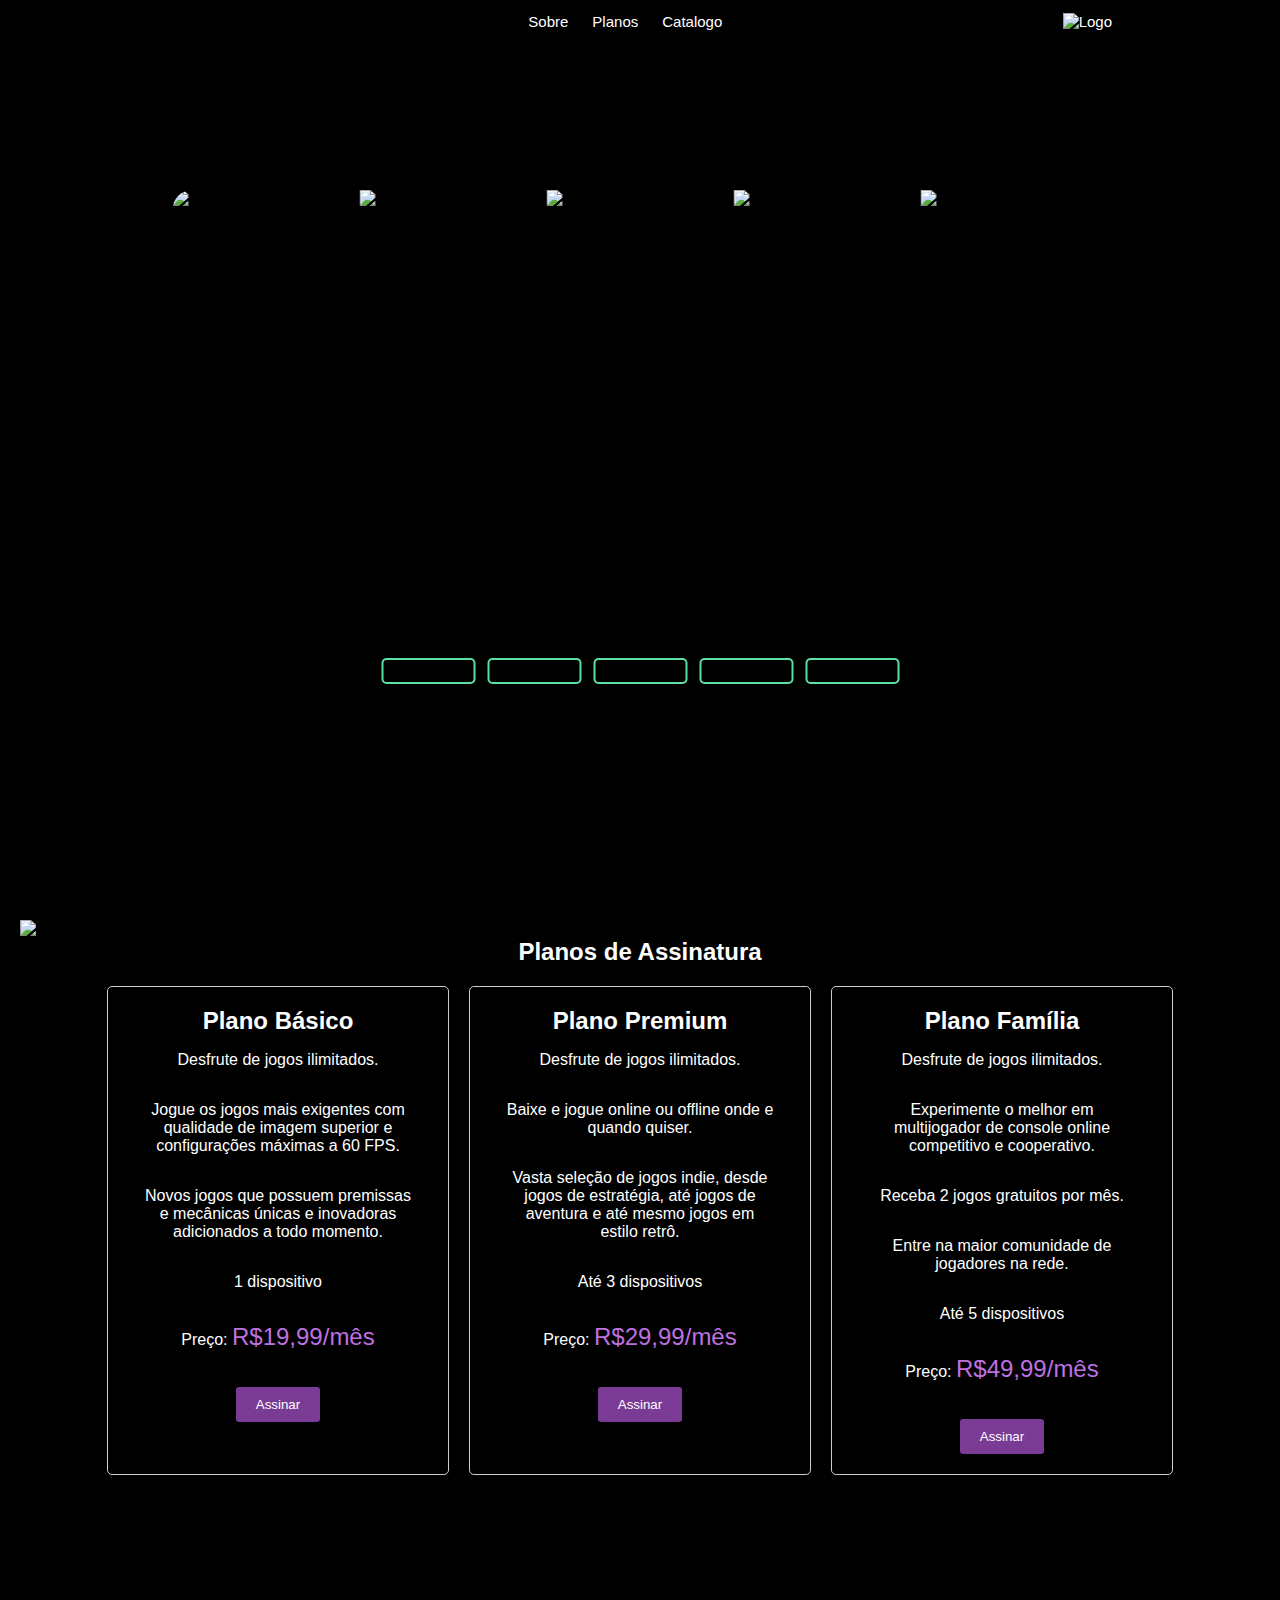
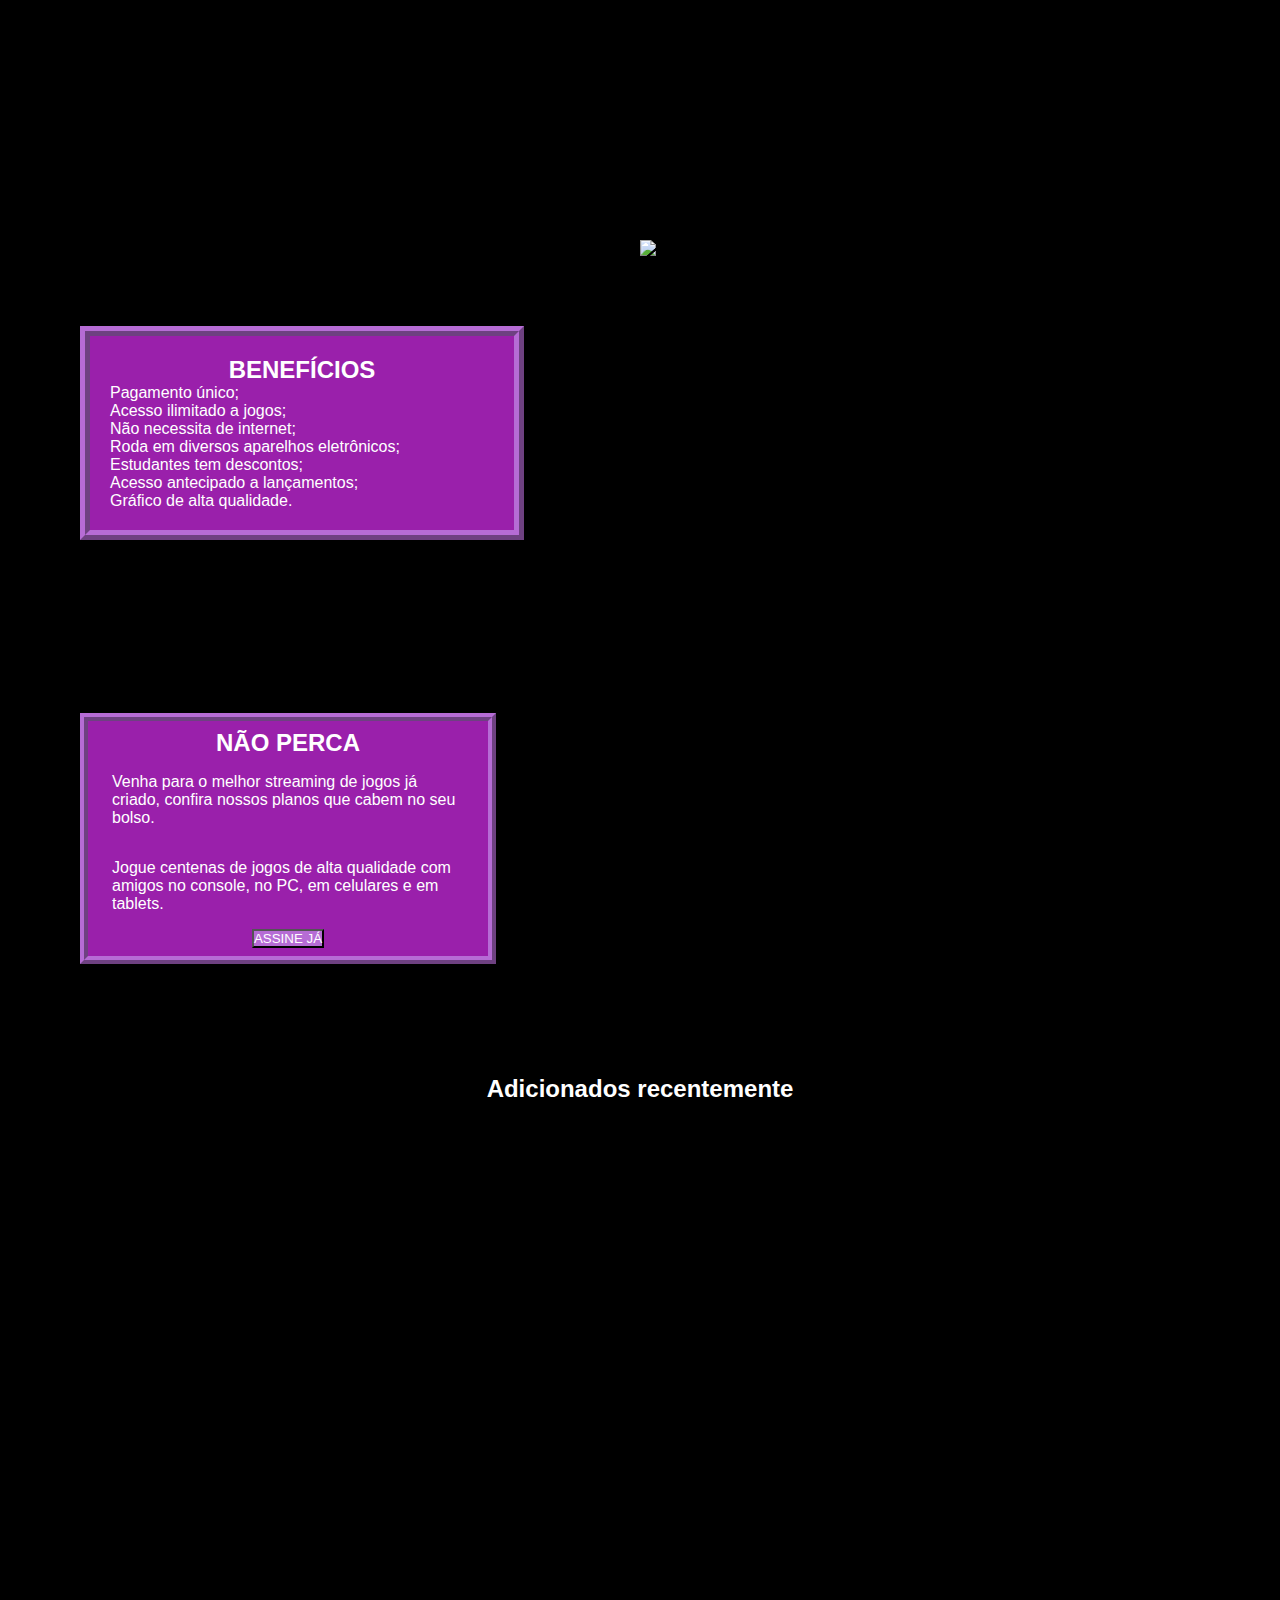
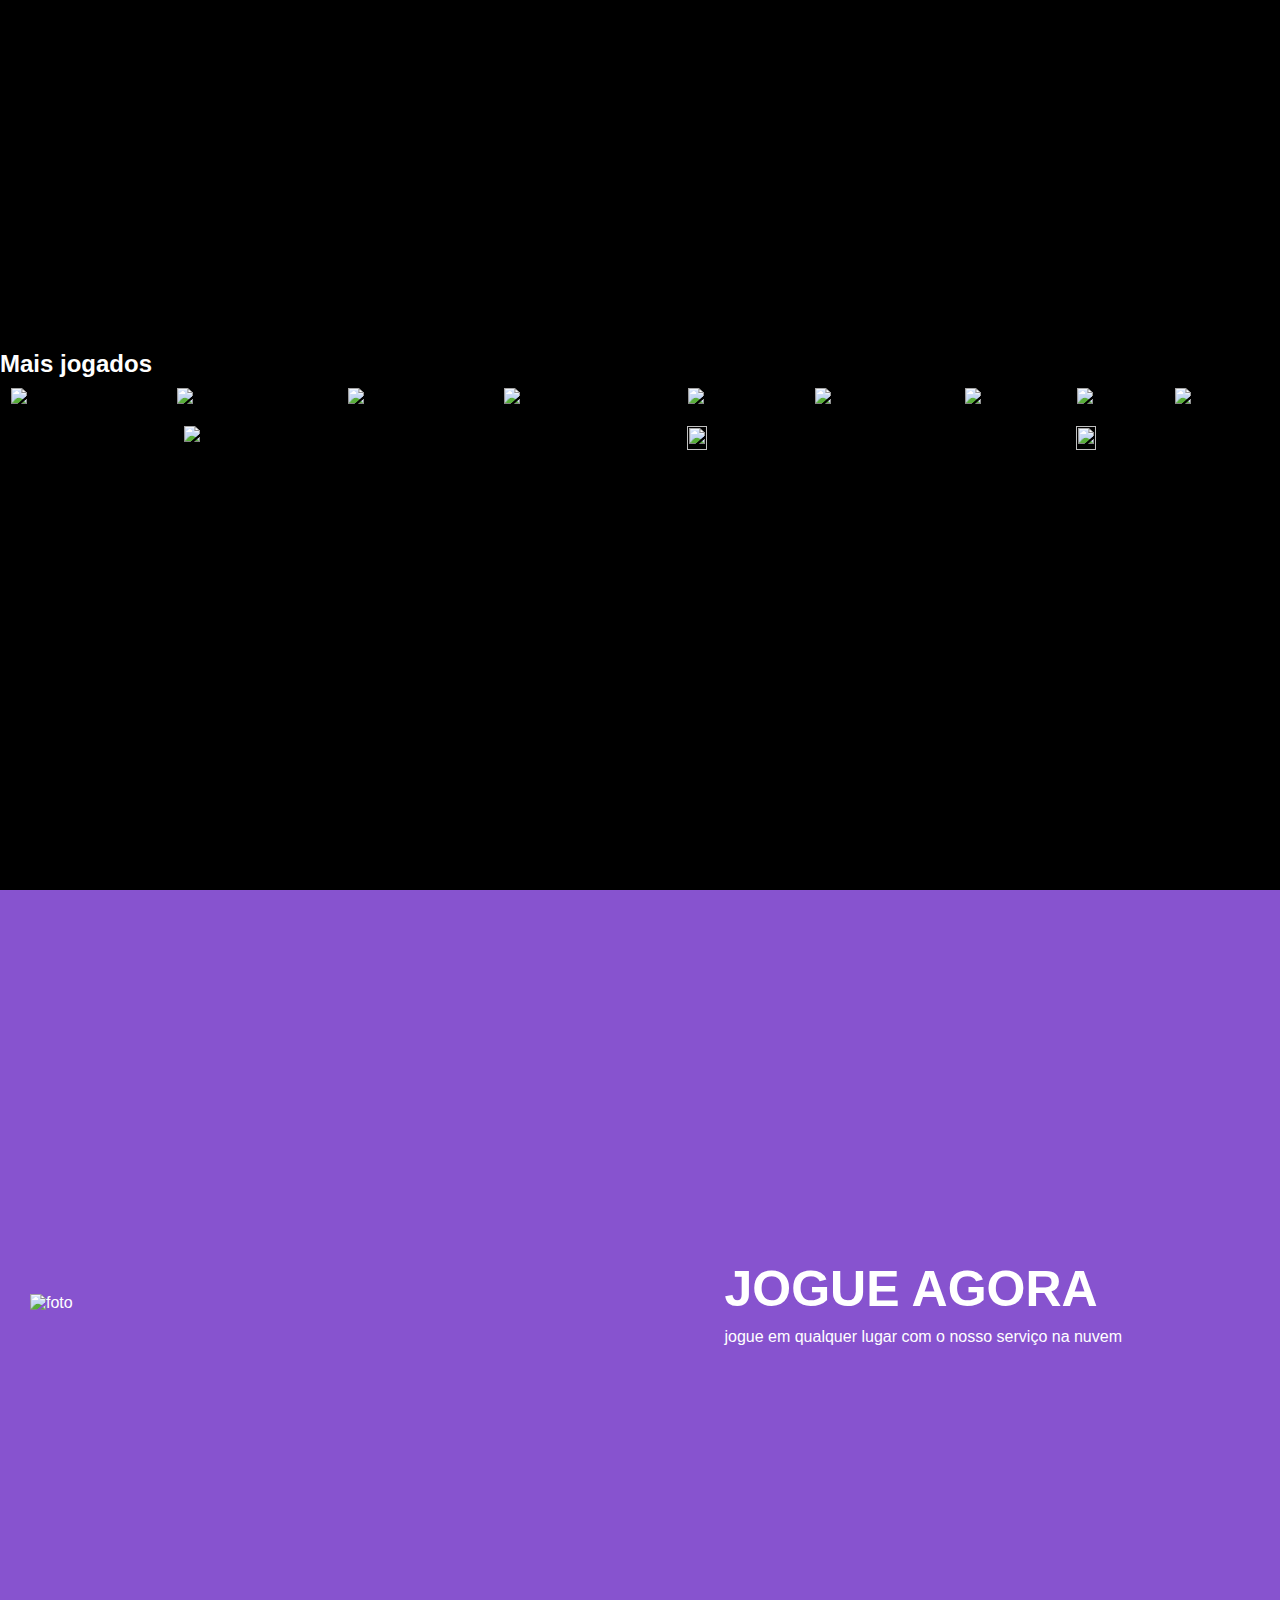
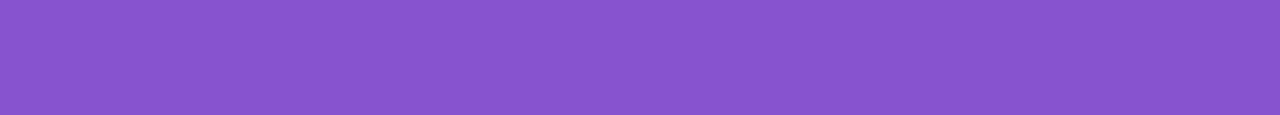
==== caven.html @ 741cf0db "Add files via upload" ====
<!DOCTYPE html>
<html lang="pt-br">
<head>
    <meta charset="UTF-8">
    <meta name="viewport" content="width=device-width, initial-scale=1.0">
    <title>Document</title>
    <link rel="stylesheet" href="caven.css">
</head>
<body>
    
</body>
</html>
<!--Carol-->
<section class="backgrond">
    <div>
    <nav class="menu">
        <div class="vazia">   
        </div>
        <ul class="lista">
            <a href="# Mockup"><li>Sobre</li></a>
            <a href="# Planos de Assinatura - Streaming de Jogos"><li>Planos</li></a>
            <a href="# Catálogo"><li>Catalogo</li></a>
        </ul>
        <div>
            <img class="logo" src="images-caven1/imagem-carol/caven2.png" alt="Logo">
        </div>
        </nav>
    <div class="apresentacao">
        <h1>CAVEN</h1>
        <p>Imagine um streaming dedicado ao jogos indie, ou seja, jogos produzidos por desenvolvedores independentes e não pelas grandes empresas de jogos. Que tal ter a oportunidade de jogar e experimentar novos jogos que possuem premissas e mecânicas únicas e inovadoras? Nosso streaming Caven pode ser a opção ideal para você.</p>
        <div class="button-capa">
            <button>CADASTRE-SE</button>
        </div>
    </div>
    </div>
</section>
<!--Fim Carol-->

<!--patricia-->
<section class="planos">
<img src="images-caven1/imagem-patricia/caven.logo.png" alt="LogoCaven" width="150">
<h2 class="deassinatura">Planos de Assinatura</h2>
 
<div class="planos-container">
 
<div class="plano">
     
<h2>Plano Básico</h2>
<p>Desfrute de jogos ilimitados.</p>      
<p>Jogue os jogos mais exigentes com qualidade de imagem superior e configurações máximas a 60 FPS.</p>
     
     
<p>Novos jogos que possuem premissas e mecânicas únicas e inovadoras adicionados a todo momento.</p>
         
<p>1 dispositivo</p>
     
<p>Preço: <span class="preco">R$19,99/mês</span></p>
     
<button class="btn-assinar">Assinar</button>
</div>

<div class="plano">

<h2>Plano Premium</h2>
   
<p>Desfrute de jogos ilimitados.</p>
     
<p>Baixe e jogue online ou offline onde e quando quiser.</p>
<p> Vasta seleção de jogos indie, desde jogos de estratégia, até jogos de aventura e até mesmo jogos em estilo retrô.</p>
         
<p>Até 3 dispositivos</p>
<p>Preço: <span class="preco">R$29,99/mês</span></p>
     
<button class="btn-assinar">Assinar</button>
   
</div>

<div class="plano">
     
<h2>Plano Família</h2>
     
<p>Desfrute de jogos ilimitados.</p>
     
<p>Experimente o melhor em multijogador de console online competitivo e cooperativo.</p>

<p>Receba 2 jogos gratuitos por mês.</p>

<p>Entre na maior comunidade de jogadores na rede.</p>

<p>Até 5 dispositivos</p>
     
<p>Preço: <span class="preco">R$49,99/mês</span></p>
     
<button class="btn-assinar">Assinar</button>
</section>

<!--Fim Patricia-->

<!--Lillian-->

<section class="beneficios">
       
    <div class="textos">
    <div class="caixa1">
      <h2>BENEFÍCIOS</h2>
        <ul>
            <li>Pagamento único;</li>
            <li>Acesso ilimitado a jogos;</li>
            <li>Não necessita de internet;</li>
            <li>Roda em diversos aparelhos eletrônicos;</li>
            <li>Estudantes tem descontos;</li>
            <li>Acesso antecipado a lançamentos;</li>
            <li>Gráfico de alta qualidade.</li>
        </ul>
    </div>
    <div class="caixa2">
        <h2>NÃO PERCA</h2>
        <p>Venha para o melhor streaming de jogos já criado, confira nossos planos que cabem no seu bolso.</p>
        <p>Jogue centenas de jogos de alta qualidade com amigos no console, no PC, em celulares e em tablets.</p>
        <a href="# planos de assinatura - streaming de jogo"><button>ASSINE JÁ</button></a>
    </div>
</div>
<img src="images-caven1/imagem-lilian/streaming.jpg" alt="streaming">
</section>
<!--Fim Lillian-->

<!--Gabriel-->
<section class="corpo-catalogo">
    <h2 class="recentes">Adicionados recentemente</h2>
            <div class="catalogo-caven">
    
    
            <div class="slides">
            <!--Radio Buttons-->
                    <input type="radio" name="slide" id="slide1" checked>
                    <input type="radio" name="slide" id="slide2">
                    <input type="radio" name="slide" id="slide3">
                    <input type="radio" name="slide" id="slide4">
                    <input type="radio" name="slide" id="slide5">
                <!--Fim do radio Buttons-->
               
                <!--Imagens recentementes-->
                <div class="slide s1">
                    <img src="images-caven1/hades-catalogo.jpg" alt="hades catalogo">
                </div>
    
    
                <div class="slide">
                  <img src="images-caven1/batman-city.jpg" alt="batman catalogo">
                </div>
               
                <div class="slide">
                    <img src="images-caven1/hallowknight-catalogo.webp" alt="Hllowknight catalogo">
                </div>
    
    
                <div class="slide">
                    <img src="images-caven1/red-dead-redemption-2-catalogo.webp" alt="Red Dead catalogo">
    
    
                </div>
               
                <div class="slide">
                    <img src="images-caven1/undertale-catalogo.jpg" alt="Undertale catalogo">
                   
                </div>
    
    
               
                </div>
                <!--Fim das imagens-->
    
    
                <!--Barras do destaque-->
                <div class="navegacao">
                    <label class="barra" for="slide1"></label>
                    <label class="barra" for="slide2"></label>
                    <label class="barra" for="slide3"></label>
                    <label class="barra" for="slide4"></label>
                    <label class="barra" for="slide5"></label>
                </div>
     
            </div><!--Final da div-->

       
            </section>

 <!--2 parte catalogo-->

<section class="corpo-catalogo2">
        <div class="catalogo2">
            <h2>Mais jogados</h2>
            <div class="rolar">
           
    
    
            <div class="zoom">
                <img class="" src="images-caven1/batman-city.jpg" alt="batman-city-game">
            </div>
    
    
            <div class="zoom">
                <img class="" src="images-caven1/hallowknight-catalogo.webp" alt="hallowknight-game">
            </div>
    
    
            <div class="zoom">
                <img class="" src="images-caven1/reddead-catalogo.jpg" alt="red-deade-game">
            </div>

            <div class="zoom">
                <img class="" src="images-caven1/batmanknight-catalogo.jpg" alt="batman-knigth-game">
            </div>
           
            <div class="zoom">
                <img class="" src="images-caven1/hades-catalogo.jpg" alt="hades-game">
            </div>
    
    
            <div class="zoom">
              <img class="" src="images-caven1/undertale-catalogo.jpg" alt="undertale-game">  
            </div>
            
            <div class="zoom">
                <img class="" src="images-caven1/little-nughtmares.jpg" alt="little-game">
            </div>
               
            <div class="zoom">
                <img class="" src="images-caven1/gta-san-andreas-catalogo.jpg" alt="Cj-game">
            </div>
            <div class="zoom">
                <img class="" src="images-caven1/bully-catalogo.jpg" alt="bully-game">
            </div>
            
            <div class="zoom">
                <img class="" src="images-caven1/dead-cells2.jpg" alt="dead-cells-game">
            </div>
    
            <div class="zoom">
                <img class="" src="images-caven1/doom2.webp" alt="">  
            </div>
    
    
            <div class="zoom">
    <img class="" src="images/amnesia.jpg" alt="">
            </div>
        </div>
                    </div>
    </section>
<!--Fim Gabriel-->    

<!--Joao-->
<section class="mockup">
    <div class="mockup1">
        <img src="images-caven1/imagem-joao/143000-1-product-3x.png" alt="foto">
    </div>
    <div class="mockup2">
            <h2>JOGUE AGORA</h2>
            <p>jogue em qualquer lugar com o nosso serviço na nuvem</p>
        </div>
    </section>
<!--Fim Joao-->
---- caven.css ----
*{
    margin: 0%;
    padding: 0%;
    list-style: none;
    font-family: Arial, Helvetica, sans-serif;

}
body{
    background-color: black;
}
/* Carol */
.backgrond{
    height: 100vh;
}
.logo {
    height: 70px;
    /* padding: 20px; */
}
.button-capa button{
    background-color: #5DDEA2;
    padding: 10px;
    color: black;
    border: none;
    margin: 10px;
}
button:hover{
    box-shadow: 1px 1px 1px 1px #ffffff;
    background-color: #793B94;
    transform: scale(1.2);
    color: #5DDEA2;
    font-weight: bold;
} 
nav{
    display: flex;
    gap: 30px;
    font-size: 15px;
}
nav a{
    color: #fff;
    text-decoration: none;
}
.apresentacao{
    margin-left: 14%;
    margin-top: 12%;
}
.apresentacao h1{
    color:#5DDEA2;
    font-size: 68px;
}
.apresentacao p{
    color: white;
    font-size: 17px;
    margin-top: 1rem;
    line-height: 25px;
    width: 500px;
}
.menu{
    color: rgb(255, 255, 255);
    display: flex;
    justify-content:space-around;
    align-items: center;
    padding: 1%;
}
.lista{
    display: flex;
    align-items: center;
    gap: 24px;
}
.vazia{
    width: 20px;
}
.button-capa{
    padding: 1%;
}
/* Fim Carol */

/* Patricia */
.planos{
    margin: 0;
    padding: 20px;
    height: 100vh;
}
.deassinatura{
    text-align: center;
    color: white;
  }

  .planos-container {
    display: flex;
    justify-content: center;
    margin-top: 20px;
  }

  .plano {
    border: 1px solid #ccc;
    border-radius: 5px;
    padding: 20px;
    margin: 0 10px;
    max-width: 300px;
    text-align: center;
  }

  .plano h2 {
    color: #ffffff;
  }

  .plano p {
    color: #ffffff;
    padding: 16px;
  }

  .plano .preco {
    font-size: 24px;
    color: #BE70E0;
    margin-top: 10px;
  }

  .plano .btn-assinar {
    background-color: #793B94;
    color: #fff;
    border: none;
    border-radius: 3px;
    padding: 10px 20px;
    margin-top: 20px;
    cursor: pointer;
  }

  .btn-assinar:hover{
    box-shadow: 1px 1px 1px 1px #ffffff;
    background-color: #5DDEA2;
    transform: scaleX(1,2);
    color: #BE70E0;
    font-weight: bold;
  }
  /* Final PAtricia */
  
  /* Lillian */
  .beneficios{
    background-color:black;
   background-size: cover;
   background-repeat: no-repeat;
   height: 90vh;
   margin: 0%;
   justify-content: space-between;
   /* padding: 15%; */
   /* margin: 0%
   
   gap: 300px;
   width: ; */
   display: flex;
}
.beneficio{
    list-style: circle;
    padding: 10px;
}
.caixa1 h2{
    color: rgb(255, 255, 255);
    text-align: center;
}
.beneficios ul{
    color: rgb(255, 255, 255);
}
.beneficios p{
    color: rgb(255, 255, 255);
}
    .beneficios h2{
        background-color: #be70e000;
        height: 15;
    }
.caixa1 {
    border: 10px ridge #b66cd5;
    background-color: rgba(154, 32, 171, 1);
    width: 30vw;
    padding: 20px;
    display: flex;
    flex-direction: column;    
}
.caixa2 {
    border: 8px ridge #b66cd5;
    background-color: rgba(154, 32, 171, 1);
    width: 30vw;
    padding: 0.5rem;
    display: flex;
    flex-direction: column;
}
.caixa2 p{
    padding: 16px;
    color: white;
}
.caixa2 h2{
    color: white;
    text-align: center;

}
.caixa2 button{
    color: #ffffff;
    background-color: #b66cd5;

}
 .beneficios img{
    width: 50VW;
    text-align: right;
    background-position: right top
 }
 .textos{
    display: flex;
    flex-direction: column;
    justify-content: space-around;
    padding-left: 80px;
 }
 .caixa2 a {
    text-align: center;
 }
/* Fim Lillian */

/* Gabriel */

.catalogo-caven{
    font-family: Arial, Helvetica, sans-serif;
    margin: 0%;
    padding: 0%;
    height: 100vh;
    width: 100%;
    background-color: black;
    display: flex;
}
h2{ 
    
    color: white;
}
/* 1 parte catalogo */
.corpo-catalogo{
    margin: 0%;
    padding: 0%;
    height: 100vh;
    width: 100%;
    background-color:black ;
}
.catalogo-caven{
height: 520px;
width: 935px;
border-radius: 20px;
overflow: hidden;
position: absolute;
top:50%;
left:50%;
transform: translate( -50%,-50%);
}
.recentes{
    padding-top: 25px;
    text-align: center;
   
}


.navegacao{
    position: absolute;
    bottom: 20px;
    left: 50%;
   transform: translate(-50%);
    display: flex;


}


.barra{
    width: 90px;
    height: 22px;
    border: 2px solid #5DDEA2;
    margin: 6px;
    border-radius: 5px;
    cursor:pointer ;
    transition: 0.4s;
}
.barra:hover{
    background-color:#5DDEA2;
}


input{
    display: none;
}
.slides{
    display: flex;
    width: 500%;
    height: 100%;
}
.slide{
    width: 20%;
    transition: .6s;
}
.slide img{
    width: 100%;
    height: 100%;
    cursor: pointer;


}
#slide1:checked~.s1{
    margin-left:0 ;


}
#slide2:checked~.s1{
    margin-left: -20%;
}
#slide3:checked~.s1{
    margin-left: -40%;
}
#slide4:checked~.s1{
    margin-left: -60%;
}
#slide5:checked~.s1{
    margin-left: -80%;
}


.slide{
    overflow: hidden
}
.slide img{
    width: 100%;
    height: 100%;
    transition:400ms;
}
.slide:hover img{
scale: 120%;
}


/* fim da 1 parte */



/* 2parte catalogo */


.corpo-catalogo2{
    margin: 0%;
    padding: 0%;
    height: 60vh;
    width: 100%;
    background-color: black;
    display: flex;
}


.zoom{
    max-width: 15rem;
    max-height:10rem ;
    overflow: hidden;
    display: inline-block;
    padding: 10px;


}
.zoom:hover{
    border-color: #5DDEA2;
    border-style: solid;
    border-width: 3px;
}


.zoom img{
height: 100%;
width: 100%;
    transition: 400ms;
cursor: pointer;
}


.zoom:hover img{
    scale: 120%;


}
.rolar{
    display: flex;
    flex-wrap: wrap;
    justify-content: space-around;


}
::-webkit-scrollbar{
    display: none;
}
/* fim da 2 parte */

/* Fim Gabriel */

/* Joao */
.mockup{
    height: 85vh;
    background-color: #8753CF;
    font-size: medium;
    font-style: normal;
    font-family: Arial, Helvetica, sans-serif;
    color: white;
    display: flex;
    padding: 30px;
    align-items: center;
    justify-content:space-between ;
}
.mockup2 {
    padding-right: 8rem;
    /* height: 80vh; */
}
.mockup2 p{
    padding-top: 10px;
}
.mockup img{
    height: 600px;
}
.mockup h2{
    font-size: 50px;
    /* text-align: center; */
}
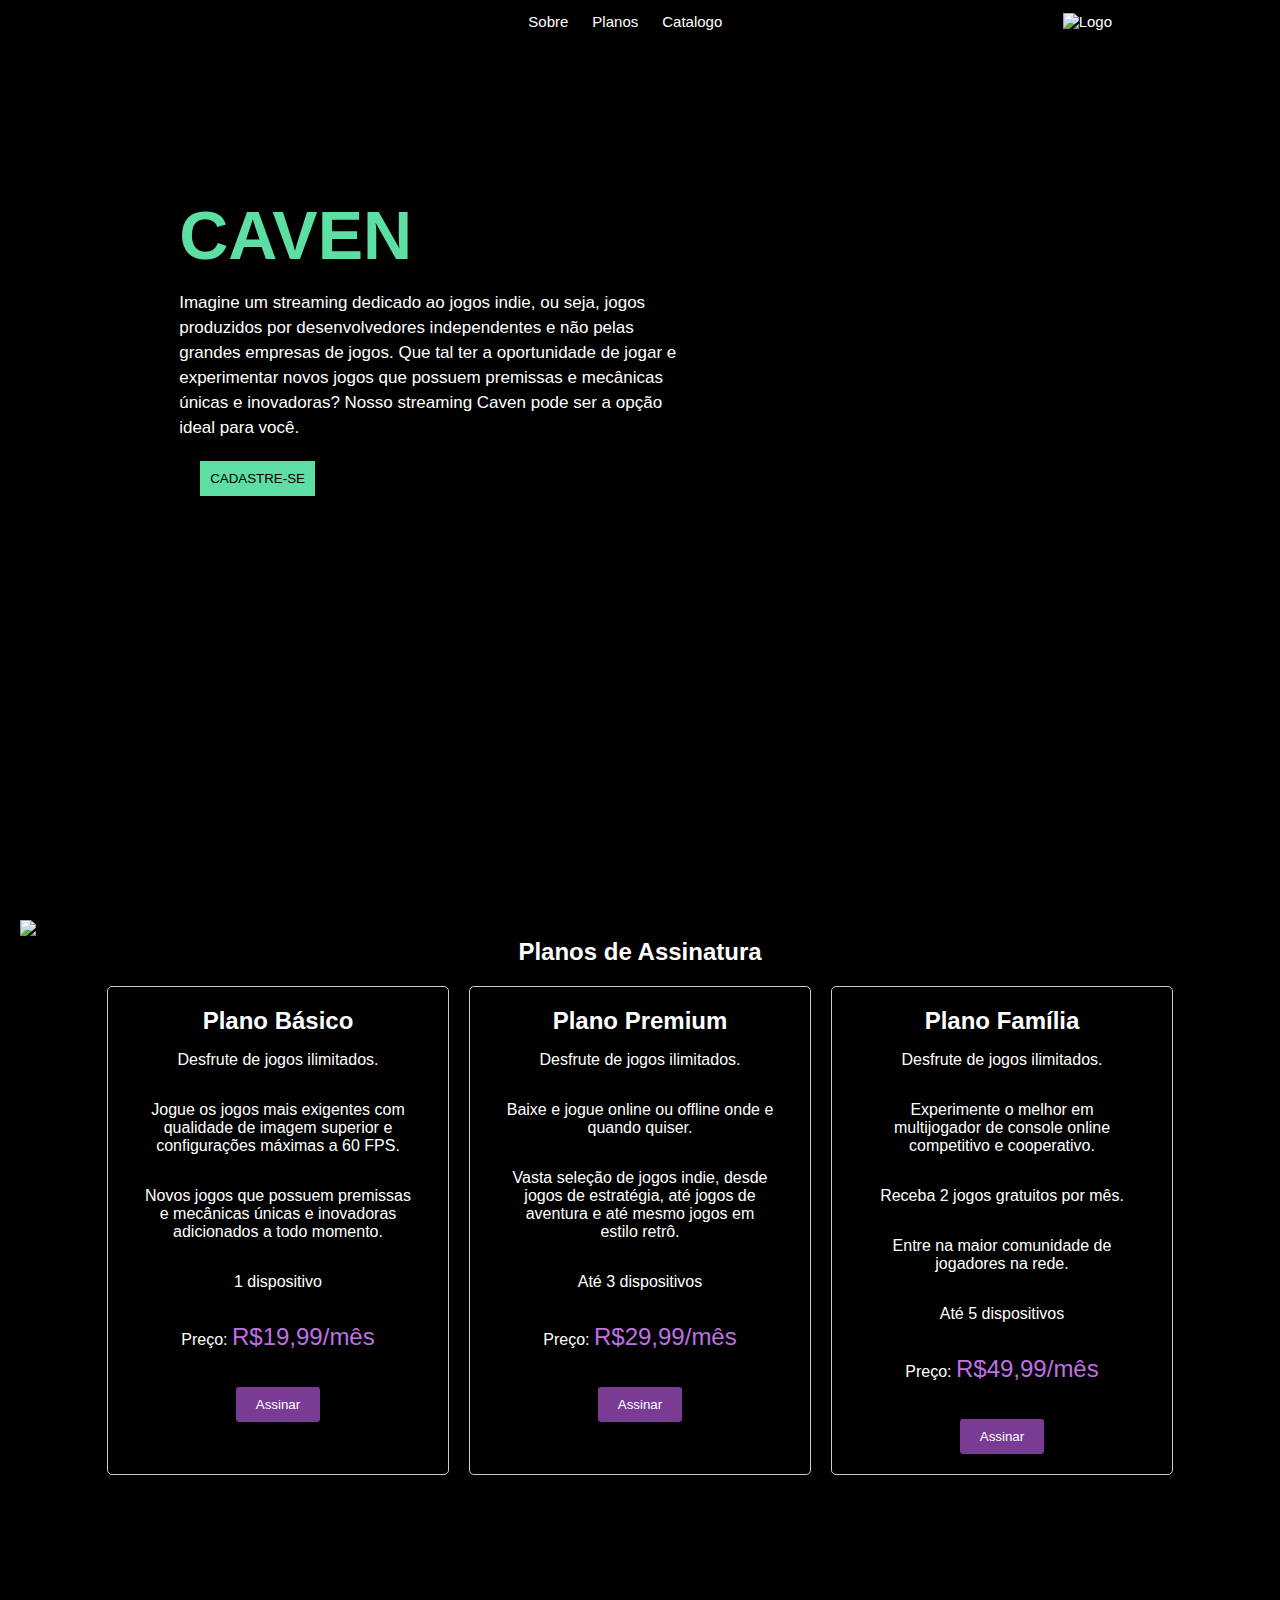
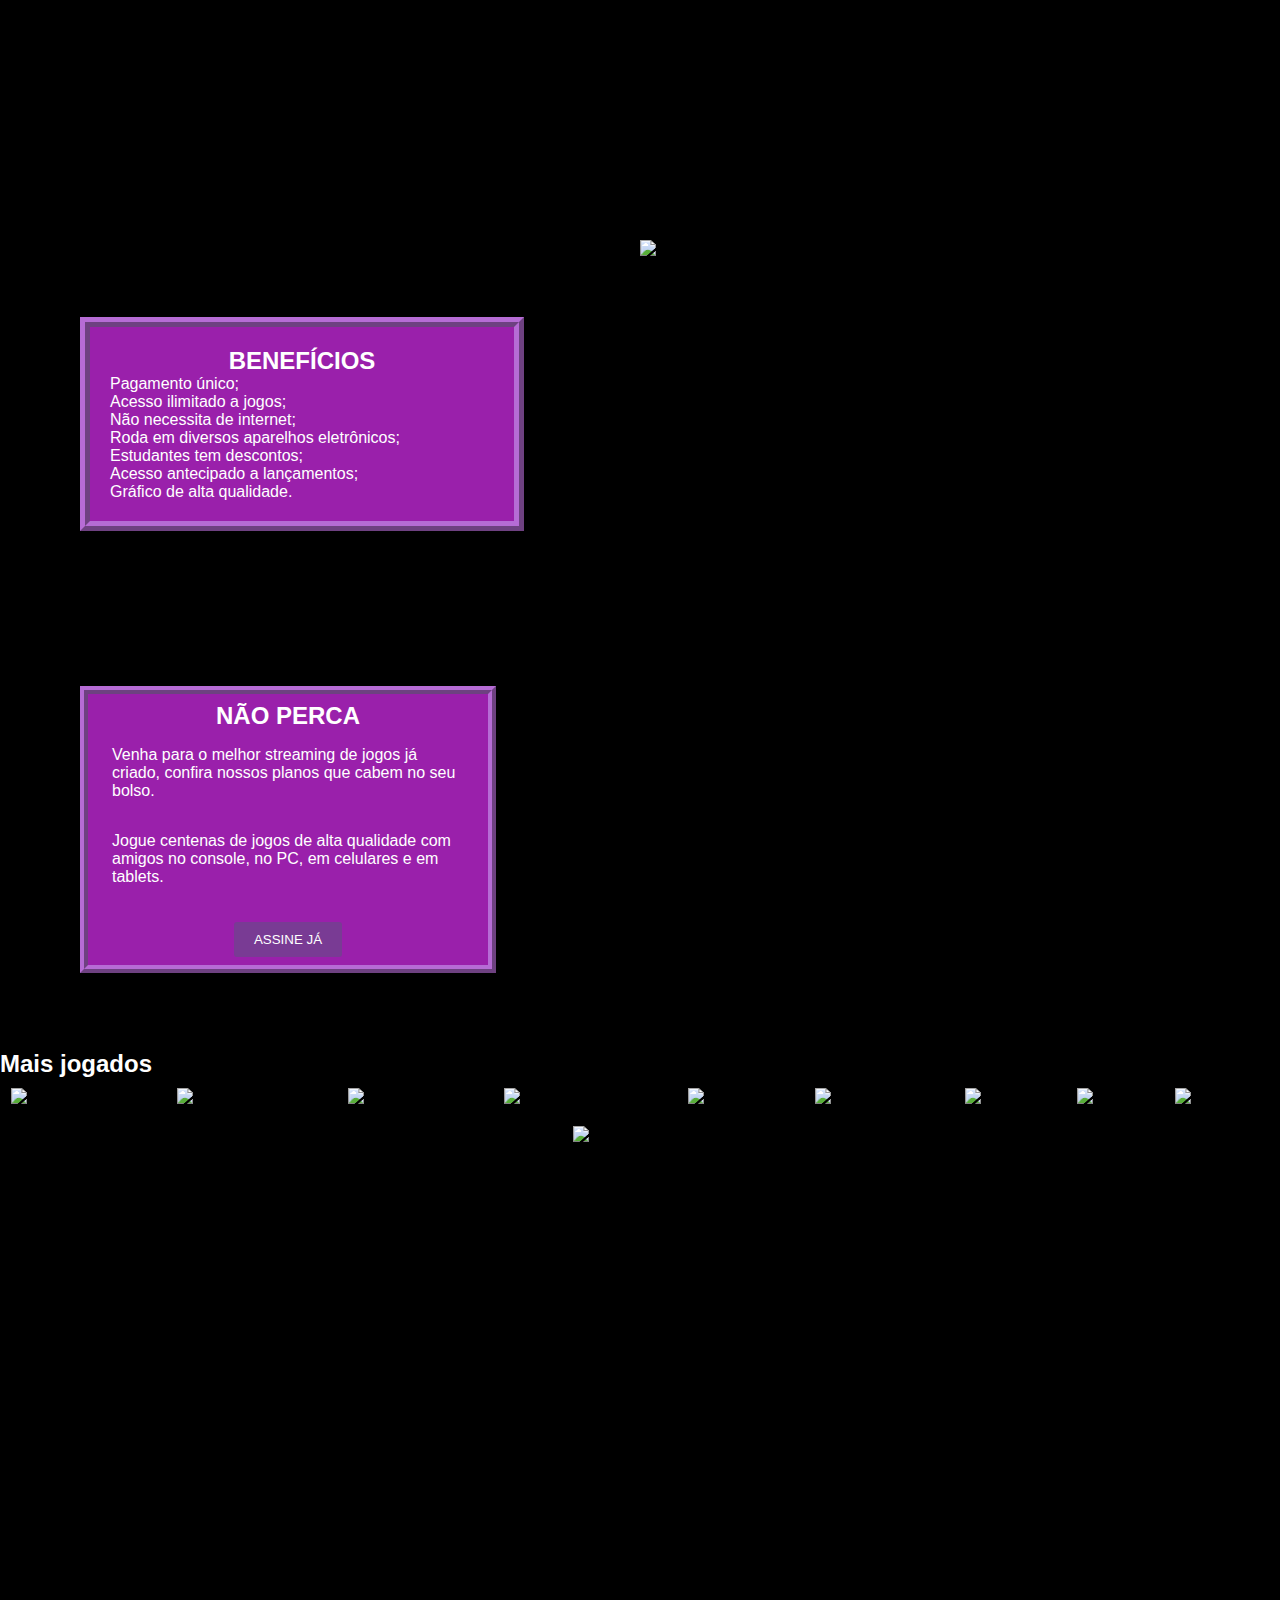
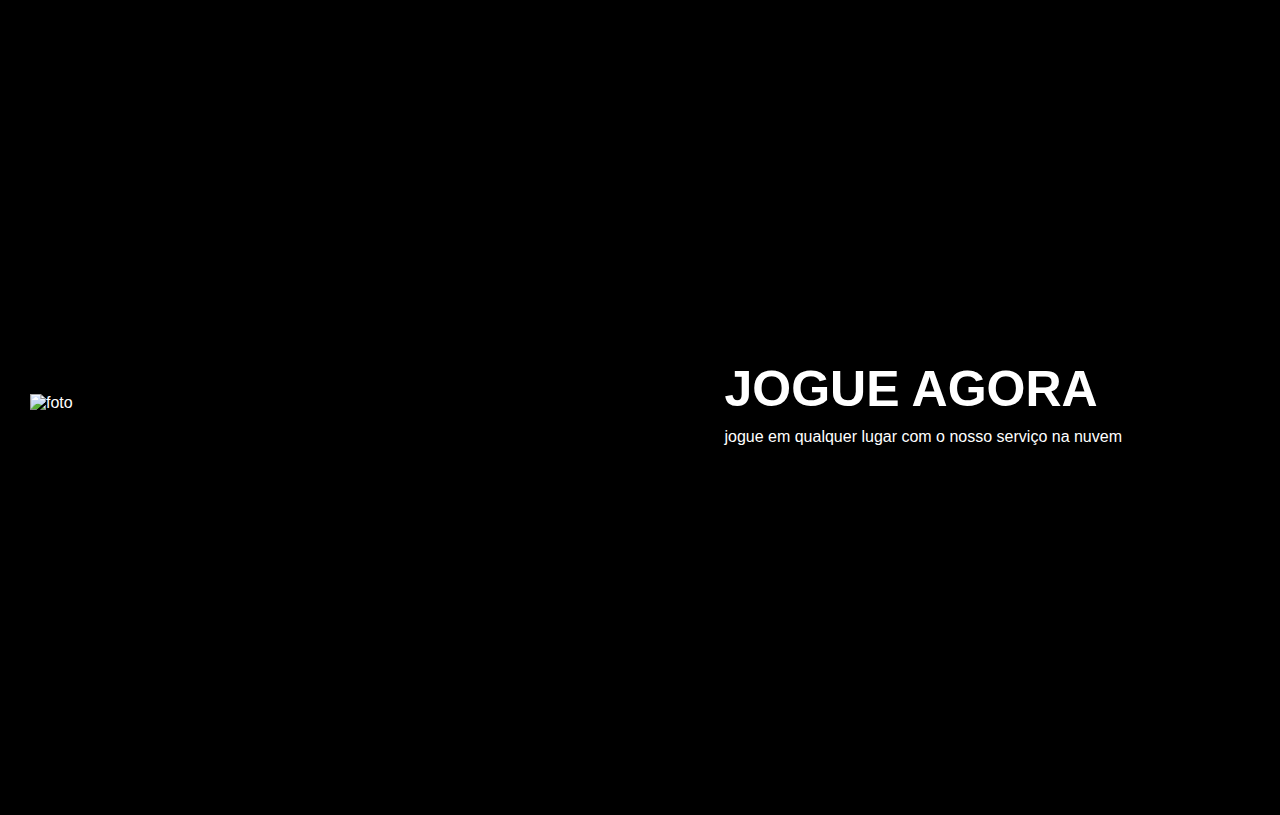
==== commit 3ab5346d: "Add files via upload" ====
--- a/caven.html
+++ b/caven.html
@@ -125,21 +125,21 @@
 <!--Fim Lillian-->
 
 <!--Gabriel-->
-<section class="corpo-catalogo">
+<!--parte errada--<section class="corpo-catalogo">
     <h2 class="recentes">Adicionados recentemente</h2>
             <div class="catalogo-caven">
     
     
             <div class="slides">
-            <!--Radio Buttons-->
+            <!-Radio Buttons--
                     <input type="radio" name="slide" id="slide1" checked>
                     <input type="radio" name="slide" id="slide2">
                     <input type="radio" name="slide" id="slide3">
                     <input type="radio" name="slide" id="slide4">
                     <input type="radio" name="slide" id="slide5">
-                <!--Fim do radio Buttons-->
-               
-                <!--Imagens recentementes-->
+                --Fim do radio Buttons-->
+               
+                <!--Imagens recentementes--
                 <div class="slide s1">
                     <img src="images-caven1/hades-catalogo.jpg" alt="hades catalogo">
                 </div>
@@ -171,7 +171,7 @@
                 <!--Fim das imagens-->
     
     
-                <!--Barras do destaque-->
+                <!--Barras do destaque--
                 <div class="navegacao">
                     <label class="barra" for="slide1"></label>
                     <label class="barra" for="slide2"></label>
@@ -180,9 +180,9 @@
                     <label class="barra" for="slide5"></label>
                 </div>
      
-            </div><!--Final da div-->
-
-       
+            </div>
+            <!-Final da div-->
+
             </section>
 
  <!--2 parte catalogo-->
@@ -235,15 +235,7 @@
             <div class="zoom">
                 <img class="" src="images-caven1/dead-cells2.jpg" alt="dead-cells-game">
             </div>
-    
-            <div class="zoom">
-                <img class="" src="images-caven1/doom2.webp" alt="">  
-            </div>
-    
-    
-            <div class="zoom">
-    <img class="" src="images/amnesia.jpg" alt="">
-            </div>
+
         </div>
                     </div>
     </section>
--- a/caven.css
+++ b/caven.css
@@ -152,6 +152,7 @@
 .beneficio{
     list-style: circle;
     padding: 10px;
+    height: 100vh
 }
 .caixa1 h2{
     color: rgb(255, 255, 255);
@@ -193,14 +194,19 @@
 
 }
 .caixa2 button{
-    color: #ffffff;
-    background-color: #b66cd5;
+    background-color: #793B94;
+    color: #fff;
+    border: none;
+    border-radius: 3px;
+    padding: 10px 20px;
+    margin-top: 20px;
+    cursor: pointer;
 
 }
  .beneficios img{
     width: 50VW;
     text-align: right;
-    background-position: right top
+    background-position: right top;
  }
  .textos{
     display: flex;
@@ -228,7 +234,7 @@
     
     color: white;
 }
-/* 1 parte catalogo */
+/* 1 parte catalogo 
 .corpo-catalogo{
     margin: 0%;
     padding: 0%;
@@ -326,10 +332,7 @@
 }
 .slide:hover img{
 scale: 120%;
-}
-
-
-/* fim da 1 parte */
+}/* fim da 1 parte */
 
 
 
@@ -337,6 +340,7 @@
 
 
 .corpo-catalogo2{
+    padding-top: 3%;
     margin: 0%;
     padding: 0%;
     height: 60vh;
@@ -392,7 +396,7 @@
 /* Joao */
 .mockup{
     height: 85vh;
-    background-color: #8753CF;
+    background-color:black;
     font-size: medium;
     font-style: normal;
     font-family: Arial, Helvetica, sans-serif;
